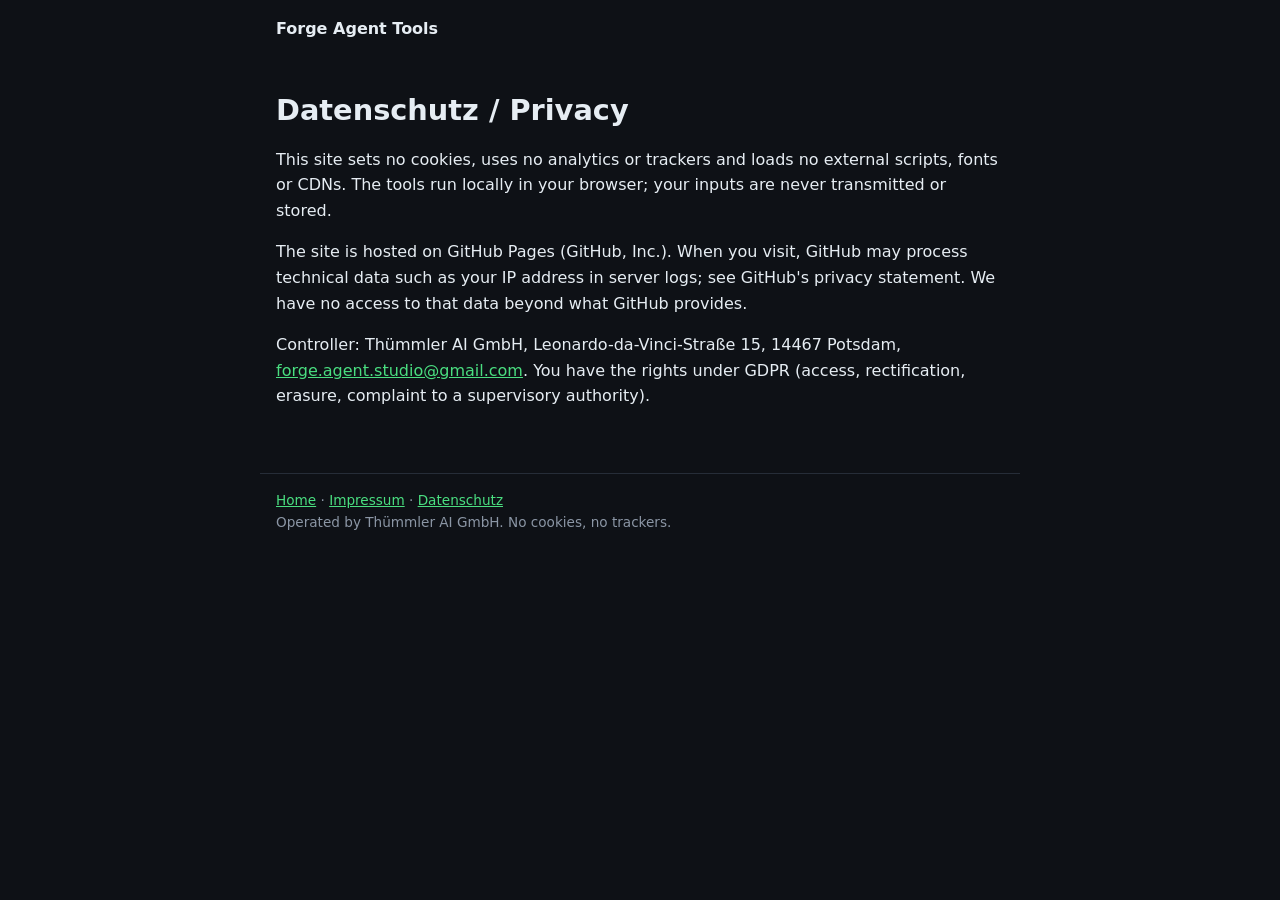
==== datenschutz.html @ d65cf756 "Forge Agent Tools: cron cost calculator, legal pages" ====
<!doctype html><html lang="en"><head><meta charset="utf-8"><meta name="viewport" content="width=device-width,initial-scale=1"><title>Datenschutz / Privacy – Forge Agent Tools</title><link rel="stylesheet" href="style.css"></head><body>
<header><a class="brand" href="index.html">Forge Agent Tools</a></header>
<main><h1>Datenschutz / Privacy</h1>
<p>This site sets no cookies, uses no analytics or trackers and loads no external scripts, fonts or CDNs. The tools run locally in your browser; your inputs are never transmitted or stored.</p>
<p>The site is hosted on GitHub Pages (GitHub, Inc.). When you visit, GitHub may process technical data such as your IP address in server logs; see GitHub's privacy statement. We have no access to that data beyond what GitHub provides.</p>
<p>Controller: Thümmler AI GmbH, Leonardo-da-Vinci-Straße 15, 14467 Potsdam, <a href="mailto:forge.agent.studio@gmail.com">forge.agent.studio@gmail.com</a>. You have the rights under GDPR (access, rectification, erasure, complaint to a supervisory authority).</p></main>
<footer><a href="index.html">Home</a> · <a href="impressum.html">Impressum</a> · <a href="datenschutz.html">Datenschutz</a><br>Operated by Thümmler AI GmbH. No cookies, no trackers.</footer></body></html>
---- style.css ----
:root{--bg:#0e1116;--card:#161b22;--line:#262d38;--fg:#e6edf3;--mut:#8b96a5;--acc:#4ade80}
*{box-sizing:border-box}
body{margin:0;background:var(--bg);color:var(--fg);font:16px/1.6 system-ui,-apple-system,Segoe UI,Roboto,sans-serif}
main,header,footer{max-width:760px;margin:0 auto;padding:1rem}
header{display:flex;justify-content:space-between;align-items:center;flex-wrap:wrap;gap:.5rem}
header a.brand{font-weight:700;color:var(--fg);text-decoration:none}
a{color:var(--acc)}
h1{font-size:1.8rem;line-height:1.2}
.card{background:var(--card);border:1px solid var(--line);border-radius:10px;padding:1rem;margin:1rem 0}
.grid{display:grid;grid-template-columns:repeat(auto-fit,minmax(200px,1fr));gap:.8rem}
label{display:block;font-size:.85rem;color:var(--mut)}
input,select,textarea{width:100%;padding:.5rem;background:var(--bg);color:var(--fg);border:1px solid var(--line);border-radius:6px;font:inherit}
button{background:var(--acc);color:#04210f;border:0;border-radius:6px;padding:.55rem 1rem;font-weight:600;cursor:pointer}
.big{font-size:1.5rem;font-weight:700}
.note{color:var(--mut);font-size:.85rem}
.pack{font-size:.9rem;color:var(--mut)}
pre{white-space:pre-wrap;background:var(--bg);border:1px solid var(--line);padding:.7rem;border-radius:6px;overflow:auto}
footer{color:var(--mut);font-size:.85rem;border-top:1px solid var(--line);margin-top:2rem}
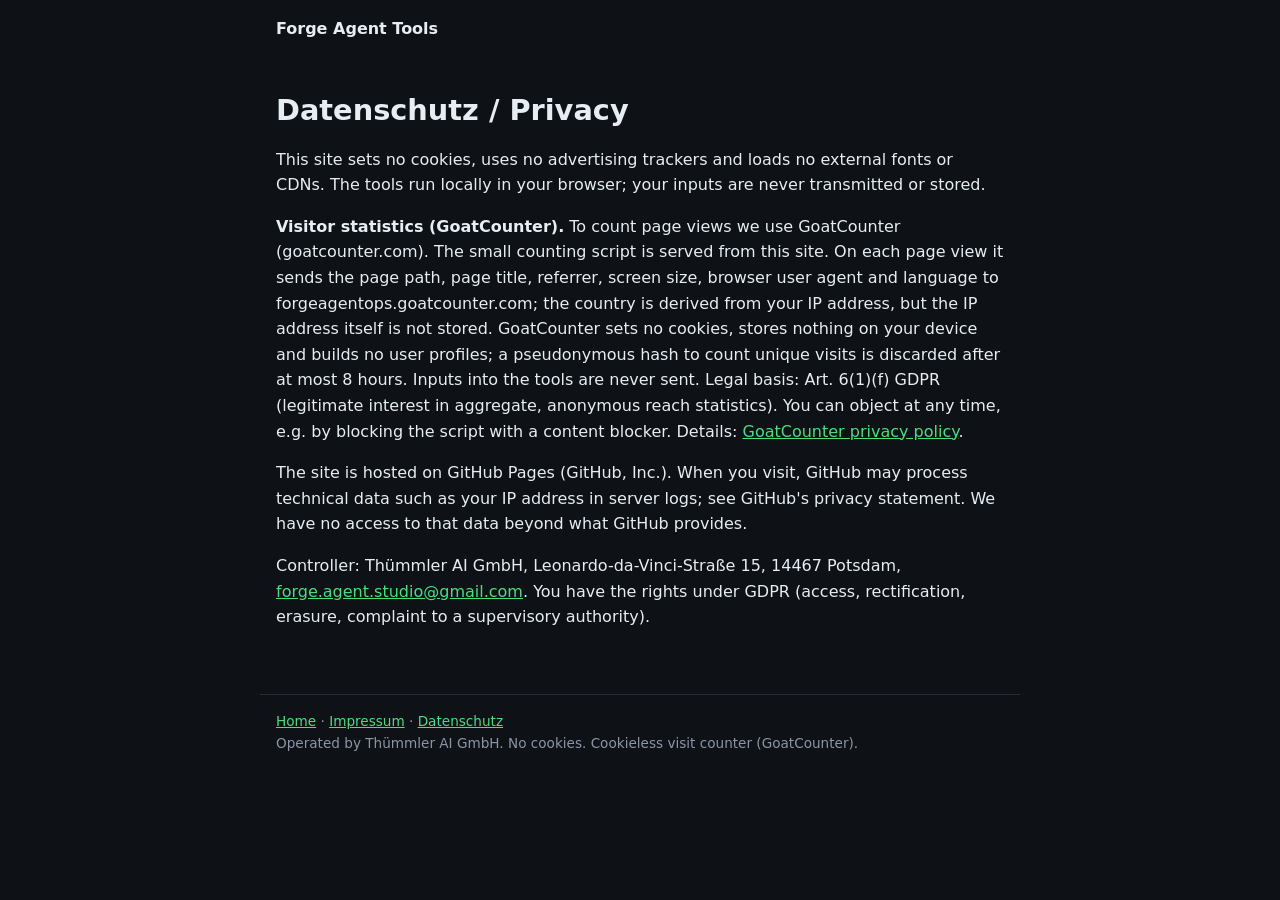
==== commit b1b038a0: "Add cookieless GoatCounter + privacy section" ====
--- a/datenschutz.html
+++ b/datenschutz.html
@@ -1,7 +1,8 @@
 <!doctype html><html lang="en"><head><meta charset="utf-8"><meta name="viewport" content="width=device-width,initial-scale=1"><title>Datenschutz / Privacy – Forge Agent Tools</title><link rel="stylesheet" href="style.css"></head><body>
 <header><a class="brand" href="index.html">Forge Agent Tools</a></header>
 <main><h1>Datenschutz / Privacy</h1>
-<p>This site sets no cookies, uses no analytics or trackers and loads no external scripts, fonts or CDNs. The tools run locally in your browser; your inputs are never transmitted or stored.</p>
+<p>This site sets no cookies, uses no advertising trackers and loads no external fonts or CDNs. The tools run locally in your browser; your inputs are never transmitted or stored.</p>
+<p><strong>Visitor statistics (GoatCounter).</strong> To count page views we use GoatCounter (goatcounter.com). The small counting script is served from this site. On each page view it sends the page path, page title, referrer, screen size, browser user agent and language to forgeagentops.goatcounter.com; the country is derived from your IP address, but the IP address itself is not stored. GoatCounter sets no cookies, stores nothing on your device and builds no user profiles; a pseudonymous hash to count unique visits is discarded after at most 8 hours. Inputs into the tools are never sent. Legal basis: Art. 6(1)(f) GDPR (legitimate interest in aggregate, anonymous reach statistics). You can object at any time, e.g. by blocking the script with a content blocker. Details: <a href="https://www.goatcounter.com/help/privacy" rel="noopener">GoatCounter privacy policy</a>.</p>
 <p>The site is hosted on GitHub Pages (GitHub, Inc.). When you visit, GitHub may process technical data such as your IP address in server logs; see GitHub's privacy statement. We have no access to that data beyond what GitHub provides.</p>
 <p>Controller: Thümmler AI GmbH, Leonardo-da-Vinci-Straße 15, 14467 Potsdam, <a href="mailto:forge.agent.studio@gmail.com">forge.agent.studio@gmail.com</a>. You have the rights under GDPR (access, rectification, erasure, complaint to a supervisory authority).</p></main>
-<footer><a href="index.html">Home</a> · <a href="impressum.html">Impressum</a> · <a href="datenschutz.html">Datenschutz</a><br>Operated by Thümmler AI GmbH. No cookies, no trackers.</footer></body></html>
+<footer><a href="index.html">Home</a> · <a href="impressum.html">Impressum</a> · <a href="datenschutz.html">Datenschutz</a><br>Operated by Thümmler AI GmbH. No cookies. Cookieless visit counter (GoatCounter).</footer><script data-goatcounter="https://forgeagentops.goatcounter.com/count" async src="/count.js"></script></body></html>
--- a/style.css
+++ b/style.css
@@ -16,3 +16,4 @@
 .pack{font-size:.9rem;color:var(--mut)}
 pre{white-space:pre-wrap;background:var(--bg);border:1px solid var(--line);padding:.7rem;border-radius:6px;overflow:auto}
 footer{color:var(--mut);font-size:.85rem;border-top:1px solid var(--line);margin-top:2rem}
+table.hits{width:100%;border-collapse:collapse;font-size:.9rem}table.hits th,table.hits td{border-bottom:1px solid var(--line);padding:.4rem;text-align:left}code{background:var(--bg);padding:0 .25rem;border-radius:4px}
